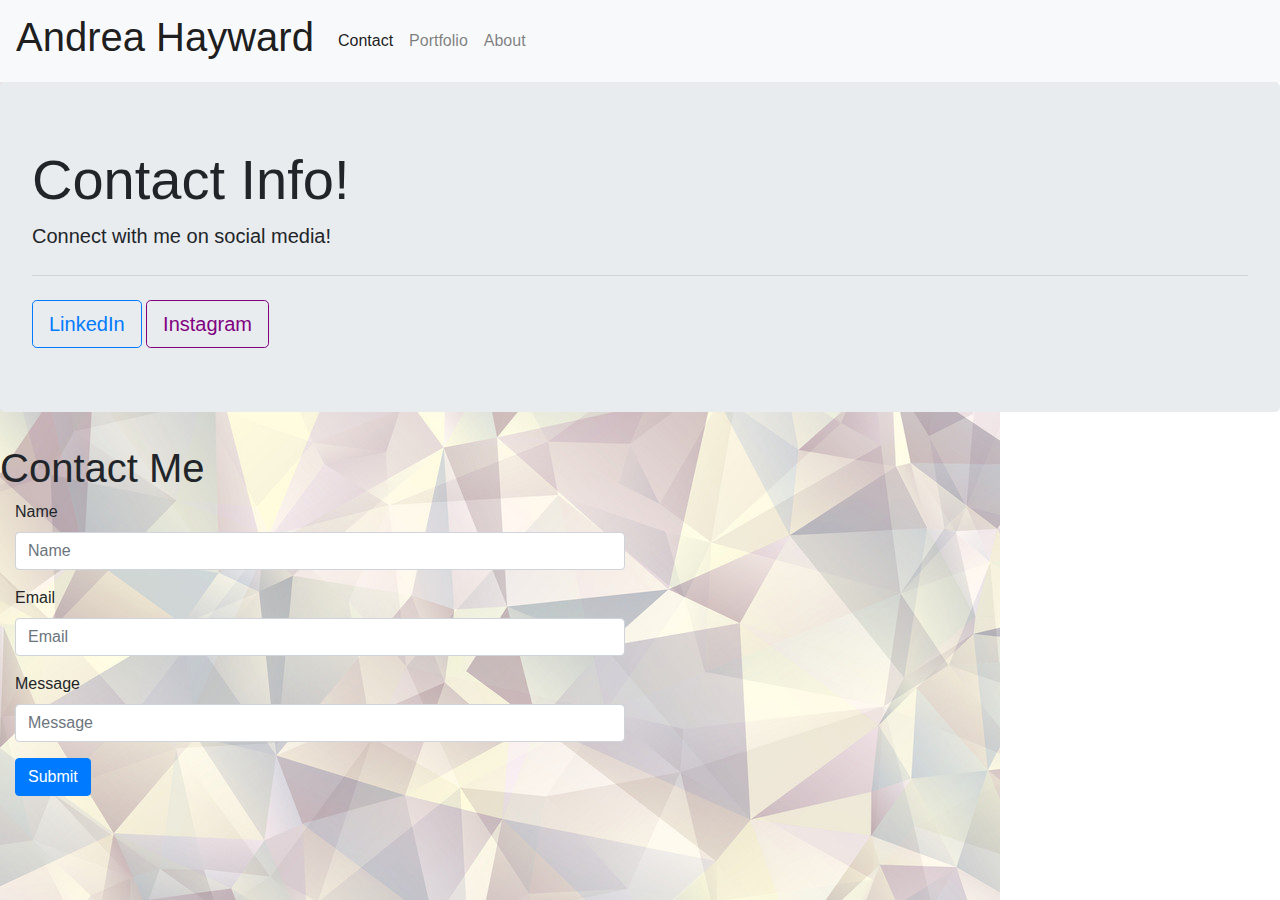
==== contact.html @ 2d0e9c50 "homework updates" ====
<!DOCTYPE html>
<html lang="en-us">
<link rel="icon" href="favicon.JPG">

<head>
    <meta charset="UTF-8" />
    <link rel="stylesheet" href="https://stackpath.bootstrapcdn.com/bootstrap/4.5.2/css/bootstrap.min.css" integrity="sha384-JcKb8q3iqJ61gNV9KGb8thSsNjpSL0n8PARn9HuZOnIxN0hoP+VmmDGMN5t9UJ0Z" crossorigin="anonymous">
    <title>Andrea Hayward Contact</title>
    <style>.btn-purple {
      color: purple;
      border-color:purple;
  }</style>
</head>

<body>
    <nav class="navbar navbar-expand-lg navbar-light bg-light">
      <a class="navbar-brand" href="#"><h1>Andrea Hayward</h1></a>
        <button class="navbar-toggler" type="button" data-toggle="collapse" data-target="#navbarNav" aria-controls="navbarNav" aria-expanded="false" aria-label="Toggle navigation">
          <span class="navbar-toggler-icon"></span>
        </button>
        <div class="collapse navbar-collapse" id="navbarNav">
          <ul class="navbar-nav">
            <li class="nav-item active">
              <a class="nav-link" href="#">Contact <span class="sr-only">(current)</span></a>
            </li>
            <li class="nav-item">
              <a class="nav-link" href="https://andreahayward.github.io/AHResponsivePortfolio/portfolio">Portfolio</a>
            </li>
            <li class="nav-item">
              <a class="nav-link" href="https://andreahayward.github.io/AHResponsivePortfolio/#">About</a>
            </li>
          </ul>
        </div>  
      </nav>

      <style>
        body {
          background-image: url('background.jpg');
          background-repeat: no-repeat;
          background-attachment: fixed;
          background-size: auto;
        }
        </style>
      <div class="jumbotron">
        <h1 class="display-4">Contact Info!</h1>
        <p class="lead">Connect with me on social media!</p>
        <hr class="my-4">
        <a class="btn btn-outline-primary btn-lg" href="https://www.linkedin.com/in/andrea-hayward-251ba769" role="button">LinkedIn</a>
        <a class="btn btn-purple btn-lg" href="https://www.instagram.com/andreeuhhhh" role="button">Instagram</a>
      </div>

      <form> 
        <h1>Contact Me</h1>  
        <div class="form-group col-md-6">
          <label for="exampleFormControlInput1">Name</label>
          <input type="text" class="form-control" id="exampleFormControlInput1" placeholder="Name">
        </div>
        <div class="form-group col-md-6">
            <label for="exampleFormControlInput1">Email</label>
            <input type="email" class="form-control" id="exampleFormControlInput1" placeholder="Email">
          </div>
          <div class="form-group col-md-6">
            <label for="exampleFormControlInput1">Message</label>
            <input type="text" class="form-control" id="exampleFormControlInput1" placeholder="Message">
          </div>
          <div class="col-auto">
            <button type="submit" class="btn btn-primary mb-2">Submit</button>
          </div>
      </form>

      <script src="https://code.jquery.com/jquery-3.5.1.slim.min.js" integrity="sha384-DfXdz2htPH0lsSSs5nCTpuj/zy4C+OGpamoFVy38MVBnE+IbbVYUew+OrCXaRkfj" crossorigin="anonymous"></script>
      <script src="https://cdn.jsdelivr.net/npm/popper.js@1.16.1/dist/umd/popper.min.js" integrity="sha384-9/reFTGAW83EW2RDu2S0VKaIzap3H66lZH81PoYlFhbGU+6BZp6G7niu735Sk7lN" crossorigin="anonymous"></script>
      <script src="https://stackpath.bootstrapcdn.com/bootstrap/4.5.2/js/bootstrap.min.js" integrity="sha384-B4gt1jrGC7Jh4AgTPSdUtOBvfO8shuf57BaghqFfPlYxofvL8/KUEfYiJOMMV+rV" crossorigin="anonymous"></script>
</body>
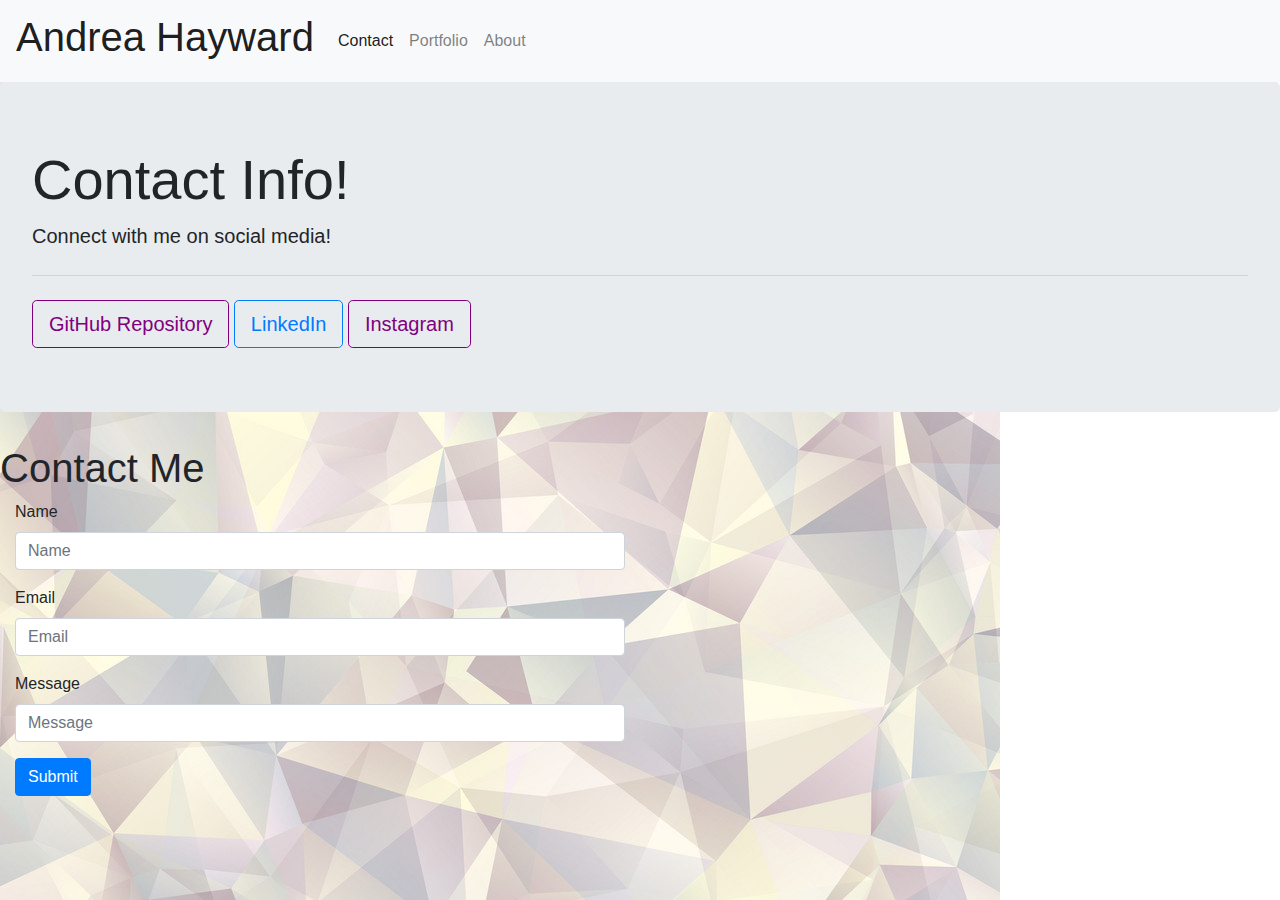
==== commit 497d8be6: "adding recent HW to portfolio" ====
--- a/contact.html
+++ b/contact.html
@@ -14,7 +14,7 @@
 
 <body>
     <nav class="navbar navbar-expand-lg navbar-light bg-light">
-      <a class="navbar-brand" href="#"><h1>Andrea Hayward</h1></a>
+      <a class="navbar-brand" href="index.html"><h1>Andrea Hayward</h1></a>
         <button class="navbar-toggler" type="button" data-toggle="collapse" data-target="#navbarNav" aria-controls="navbarNav" aria-expanded="false" aria-label="Toggle navigation">
           <span class="navbar-toggler-icon"></span>
         </button>
@@ -45,6 +45,7 @@
         <h1 class="display-4">Contact Info!</h1>
         <p class="lead">Connect with me on social media!</p>
         <hr class="my-4">
+        <a class="btn btn-purple btn-lg" href="https://github.com/andreahayward" role="button">GitHub Repository</a>
         <a class="btn btn-outline-primary btn-lg" href="https://www.linkedin.com/in/andrea-hayward-251ba769" role="button">LinkedIn</a>
         <a class="btn btn-purple btn-lg" href="https://www.instagram.com/andreeuhhhh" role="button">Instagram</a>
       </div>
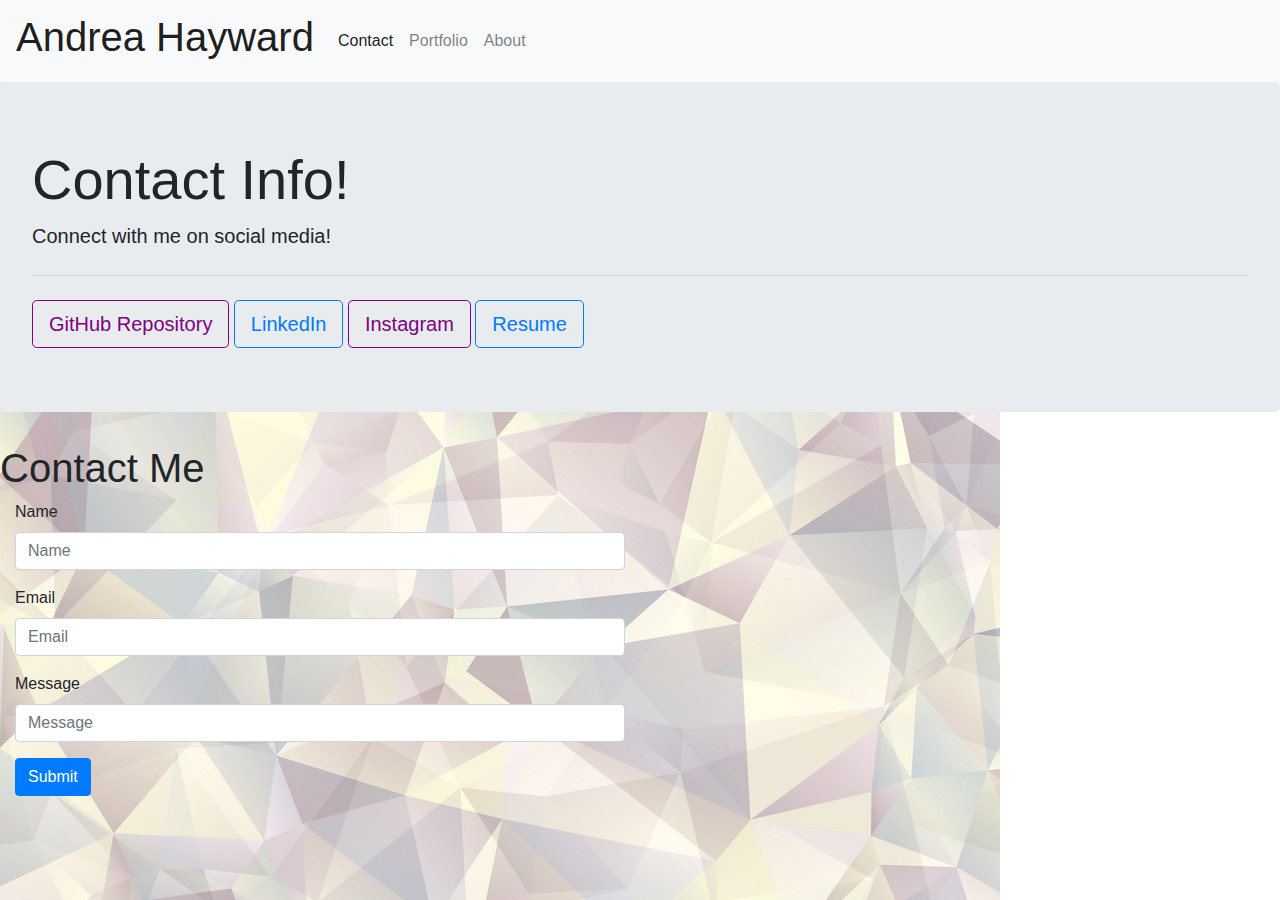
==== commit 2590856e: "adding resume" ====
--- a/contact.html
+++ b/contact.html
@@ -48,6 +48,7 @@
         <a class="btn btn-purple btn-lg" href="https://github.com/andreahayward" role="button">GitHub Repository</a>
         <a class="btn btn-outline-primary btn-lg" href="https://www.linkedin.com/in/andrea-hayward-251ba769" role="button">LinkedIn</a>
         <a class="btn btn-purple btn-lg" href="https://www.instagram.com/andreeuhhhh" role="button">Instagram</a>
+        <a class="btn btn-outline-primary btn-lg" href="./Assets/resume.pdf" target="_blank" role="button">Resume</a>
       </div>
 
       <form> 
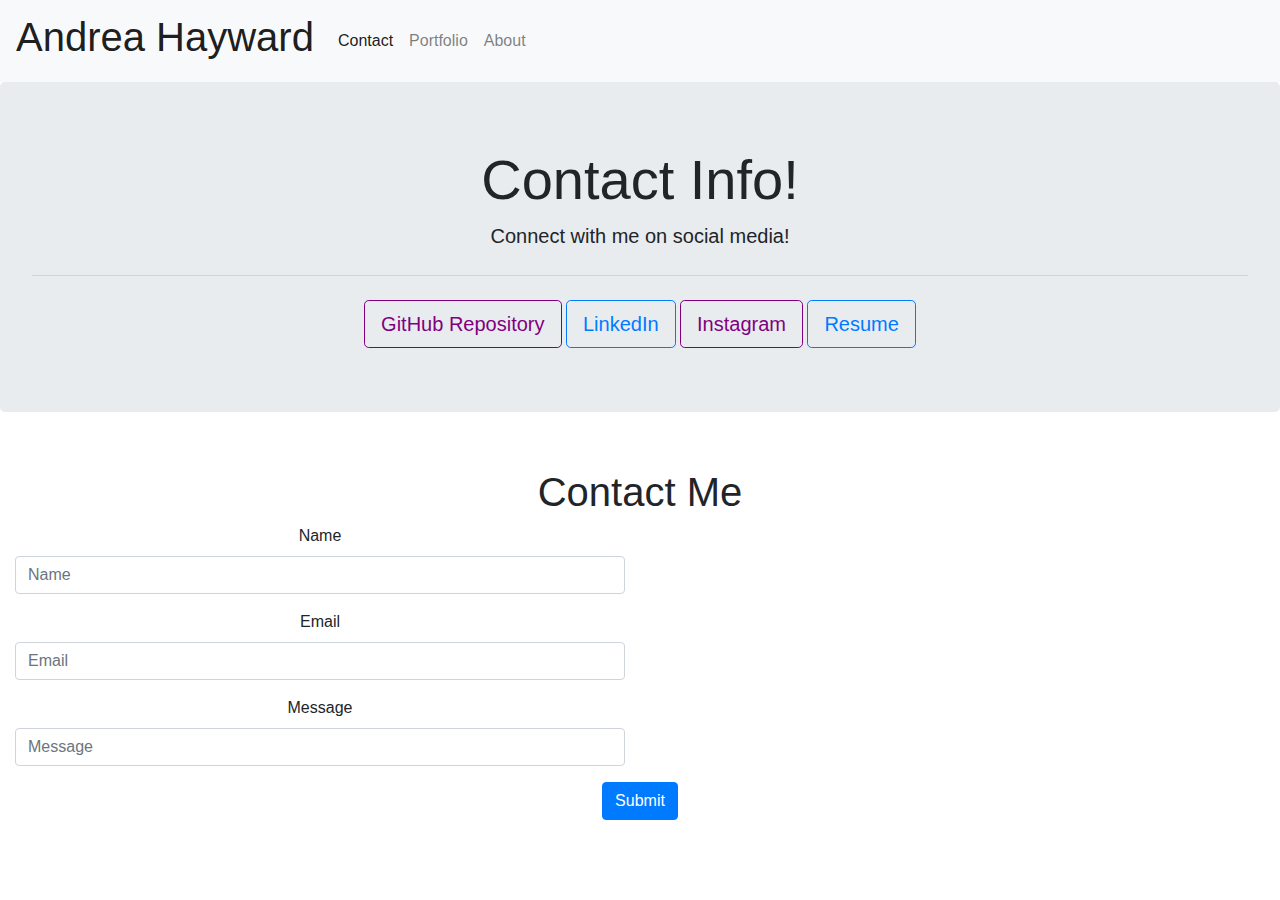
==== commit f8db76bd: "formatting updates" ====
--- a/contact.html
+++ b/contact.html
@@ -1,6 +1,6 @@
 <!DOCTYPE html>
 <html lang="en-us">
-<link rel="icon" href="favicon.JPG">
+<link rel="icon" href="./Assets/favicon.JPG">
 
 <head>
     <meta charset="UTF-8" />
@@ -33,25 +33,22 @@
         </div>  
       </nav>
 
-      <style>
-        body {
-          background-image: url('background.jpg');
-          background-repeat: no-repeat;
-          background-attachment: fixed;
-          background-size: auto;
-        }
-        </style>
       <div class="jumbotron">
-        <h1 class="display-4">Contact Info!</h1>
-        <p class="lead">Connect with me on social media!</p>
+        <h1 class="display-4 text-center">Contact Info!</h1>
+        <p class="lead text-center">Connect with me on social media!</p>
         <hr class="my-4">
+        <div class="text-center">
         <a class="btn btn-purple btn-lg" href="https://github.com/andreahayward" role="button">GitHub Repository</a>
         <a class="btn btn-outline-primary btn-lg" href="https://www.linkedin.com/in/andrea-hayward-251ba769" role="button">LinkedIn</a>
         <a class="btn btn-purple btn-lg" href="https://www.instagram.com/andreeuhhhh" role="button">Instagram</a>
         <a class="btn btn-outline-primary btn-lg" href="./Assets/resume.pdf" target="_blank" role="button">Resume</a>
       </div>
+      </div>
+
+      <br>
 
       <form> 
+        <div class="text-center">
         <h1>Contact Me</h1>  
         <div class="form-group col-md-6">
           <label for="exampleFormControlInput1">Name</label>
@@ -68,6 +65,7 @@
           <div class="col-auto">
             <button type="submit" class="btn btn-primary mb-2">Submit</button>
           </div>
+          
       </form>
 
       <script src="https://code.jquery.com/jquery-3.5.1.slim.min.js" integrity="sha384-DfXdz2htPH0lsSSs5nCTpuj/zy4C+OGpamoFVy38MVBnE+IbbVYUew+OrCXaRkfj" crossorigin="anonymous"></script>
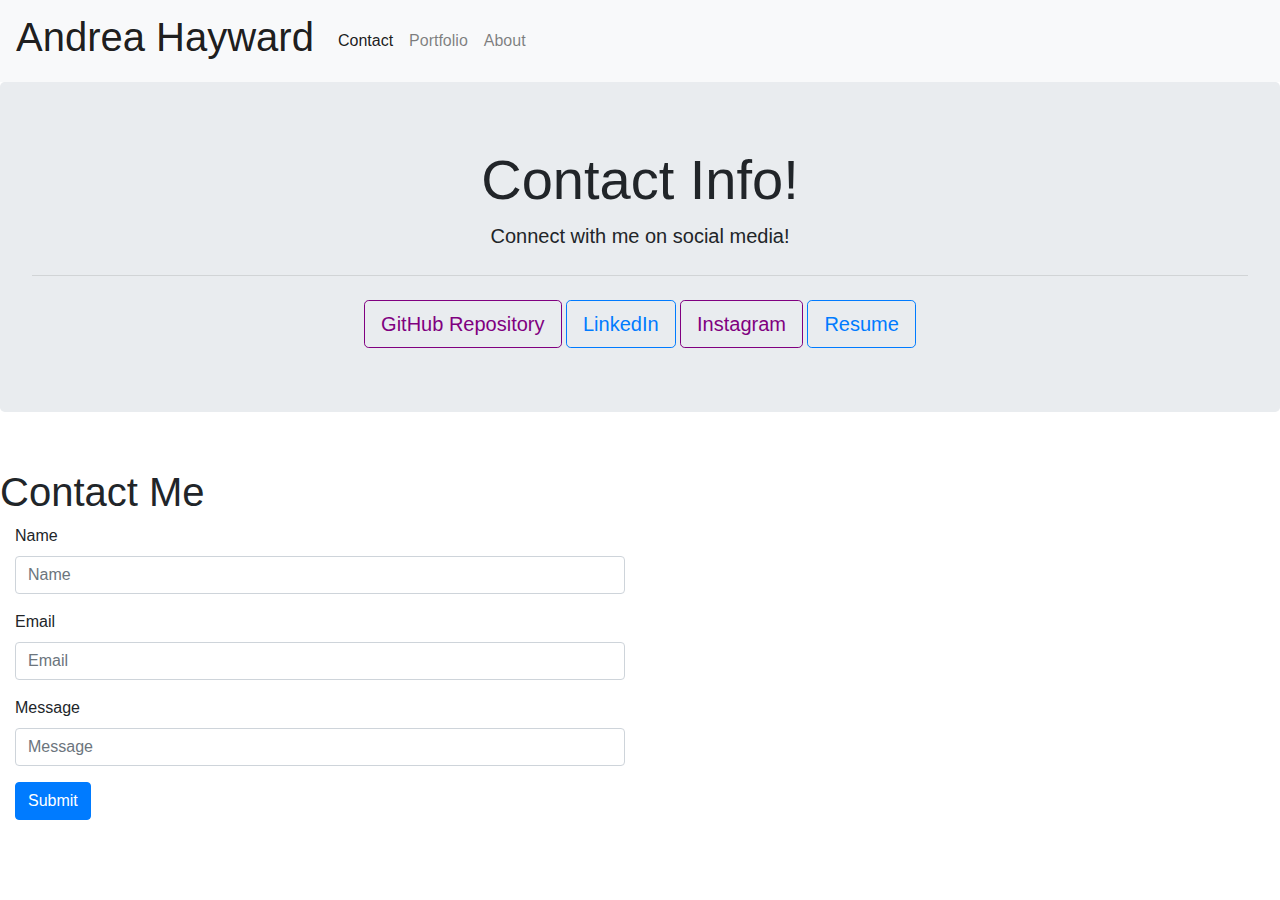
==== commit 9153a6a1: "updates" ====
--- a/contact.html
+++ b/contact.html
@@ -48,7 +48,6 @@
       <br>
 
       <form> 
-        <div class="text-center">
         <h1>Contact Me</h1>  
         <div class="form-group col-md-6">
           <label for="exampleFormControlInput1">Name</label>
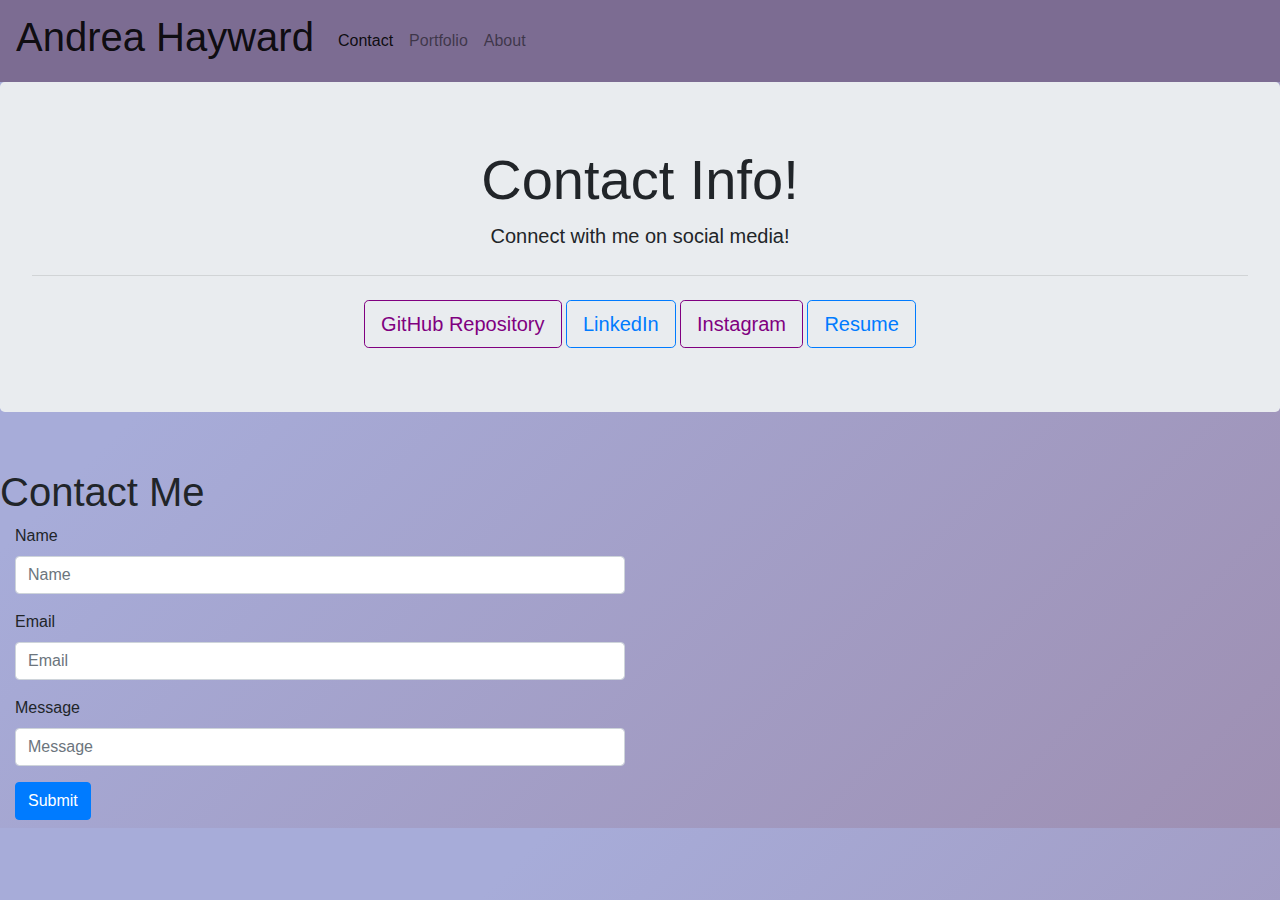
==== commit 08408aec: "updating navbar css" ====
--- a/contact.html
+++ b/contact.html
@@ -1,6 +1,7 @@
 <!DOCTYPE html>
 <html lang="en-us">
 <link rel="icon" href="./Assets/favicon.JPG">
+<link rel="stylesheet" href="style.css">
 
 <head>
     <meta charset="UTF-8" />
@@ -13,7 +14,7 @@
 </head>
 
 <body>
-    <nav class="navbar navbar-expand-lg navbar-light bg-light">
+  <nav class="navbar navbar-expand-lg navbar-light">
       <a class="navbar-brand" href="index.html"><h1>Andrea Hayward</h1></a>
         <button class="navbar-toggler" type="button" data-toggle="collapse" data-target="#navbarNav" aria-controls="navbarNav" aria-expanded="false" aria-label="Toggle navigation">
           <span class="navbar-toggler-icon"></span>
--- a/style.css
+++ b/style.css
@@ -0,0 +1,20 @@
+body {
+  background-color: #9e8fb2;
+  background-image: linear-gradient(315deg, #9e8fb2 0%, #a7acd9 74%);
+  }
+
+.navbar-brand {
+  background-color: #7C6C92;
+}
+
+.navbar-nav {
+  background-color: #7C6C92;
+}
+
+.navbar-toggler {
+  background-color: #7C6C92;
+}
+
+.navbar {
+  background-color: #7C6C92;
+}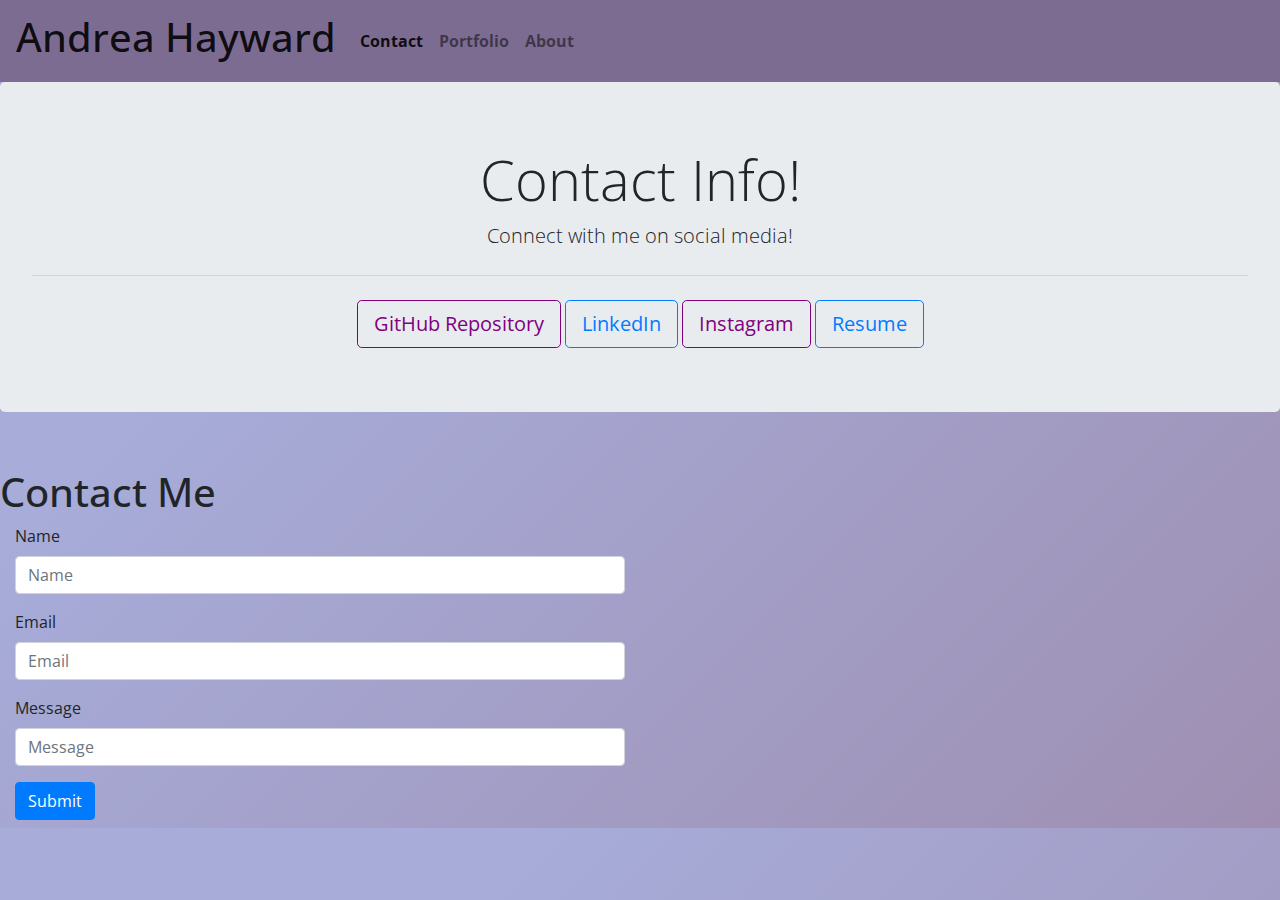
==== commit 94d32c27: "updating css font styles" ====
--- a/contact.html
+++ b/contact.html
@@ -6,6 +6,8 @@
 <head>
     <meta charset="UTF-8" />
     <link rel="stylesheet" href="https://stackpath.bootstrapcdn.com/bootstrap/4.5.2/css/bootstrap.min.css" integrity="sha384-JcKb8q3iqJ61gNV9KGb8thSsNjpSL0n8PARn9HuZOnIxN0hoP+VmmDGMN5t9UJ0Z" crossorigin="anonymous">
+    <link rel="preconnect" href="https://fonts.gstatic.com">
+    <link href="https://fonts.googleapis.com/css2?family=Open+Sans+Condensed:wght@300&display=swap" rel="stylesheet">
     <title>Andrea Hayward Contact</title>
     <style>.btn-purple {
       color: purple;
--- a/style.css
+++ b/style.css
@@ -17,4 +17,23 @@
 
 .navbar {
   background-color: #7C6C92;
-}+  font-family: 'Open Sans Condensed', sans-serif;
+  font-weight: bolder;
+}
+
+.card-body {
+  font-family: 'Open Sans Condensed', sans-serif;
+}
+
+.card-title {
+  font-family: 'Open Sans Condensed', sans-serif;
+}
+
+.jumbotron {
+  font-family: 'Open Sans Condensed', sans-serif;
+}
+
+form {
+  font-family: 'Open Sans Condensed', sans-serif;
+}
+
